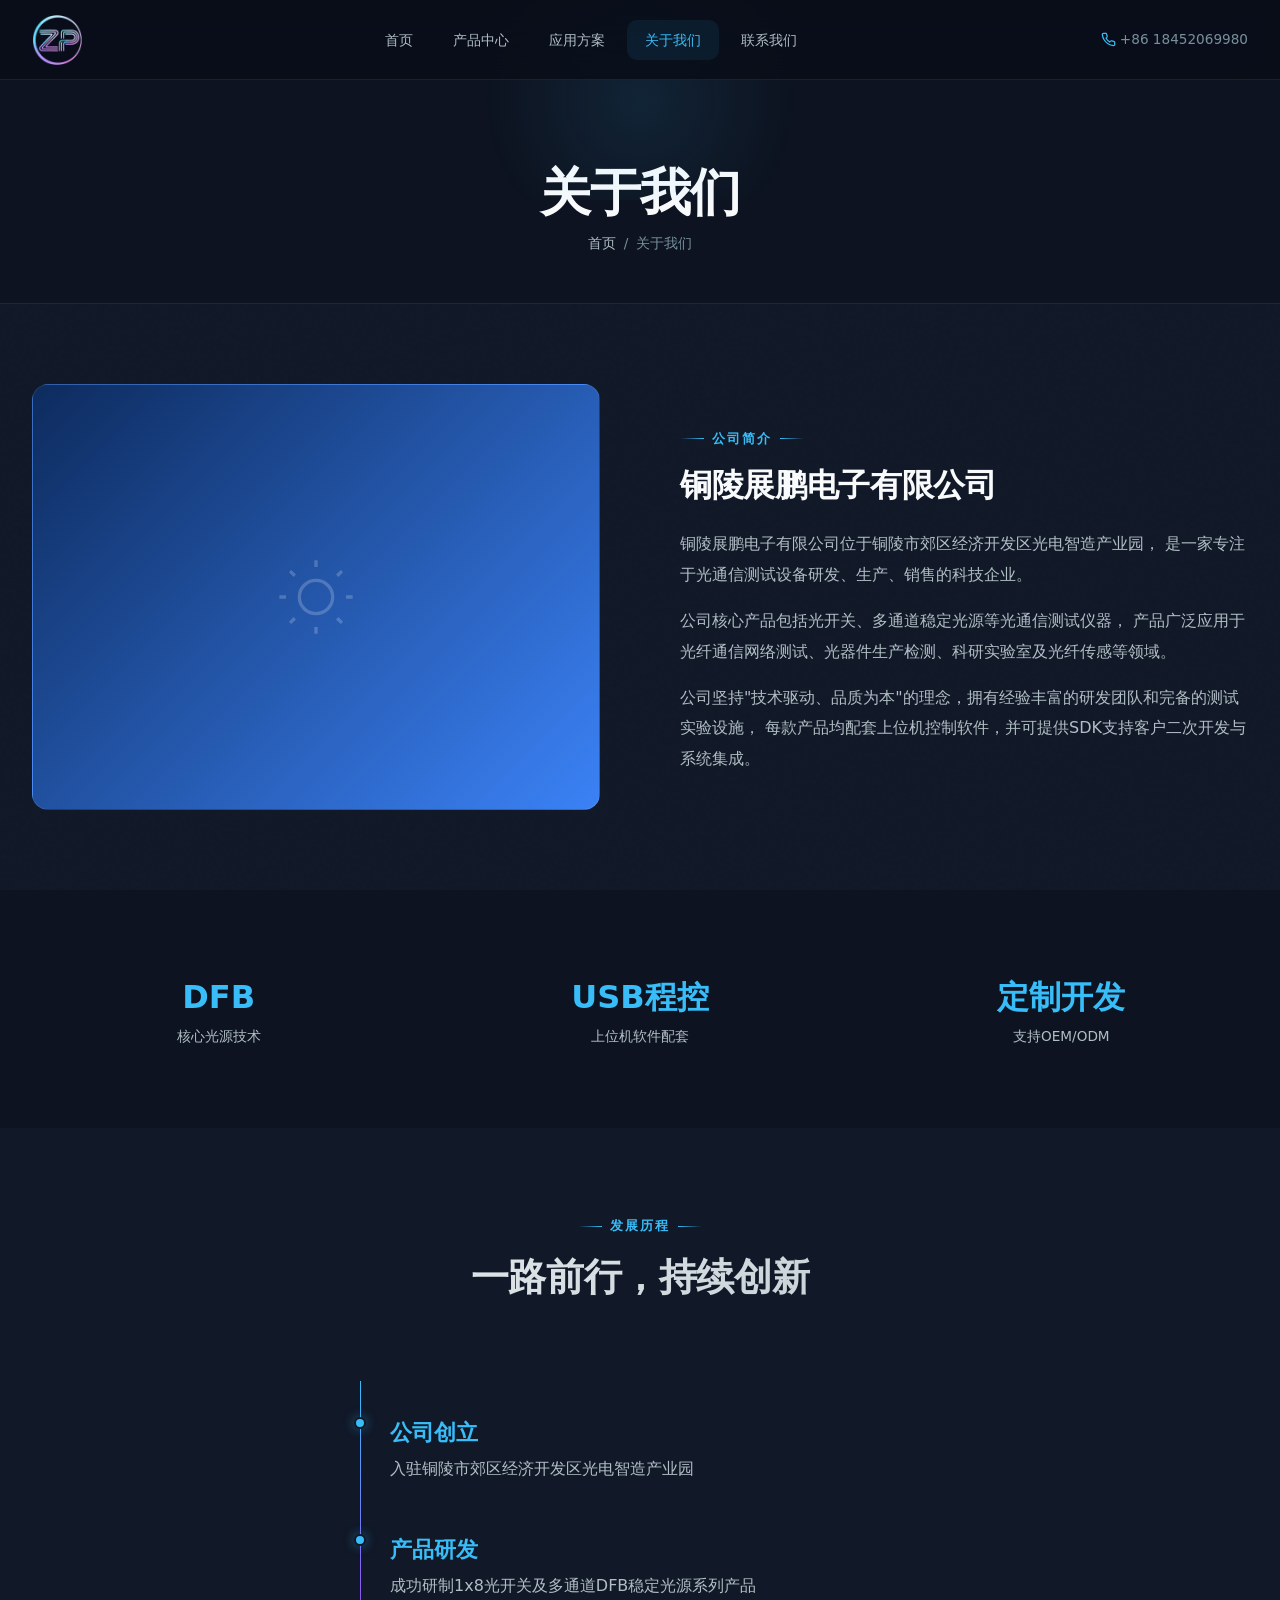
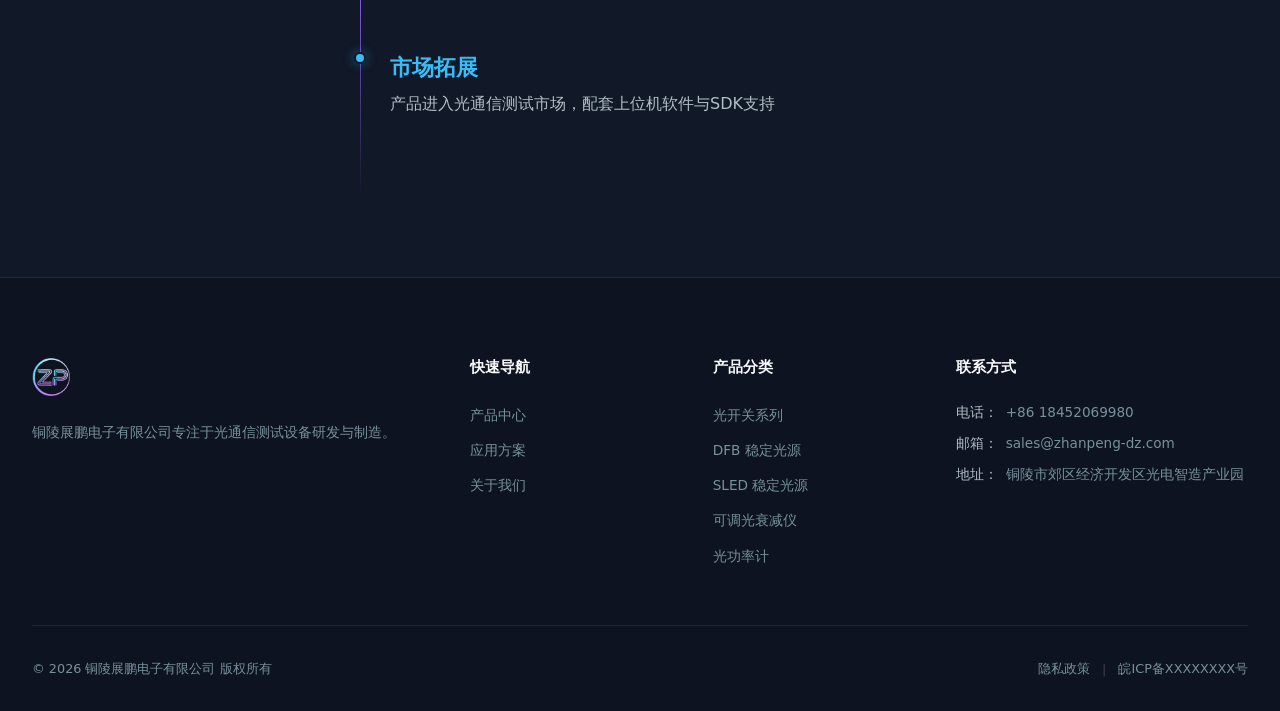
==== about.html @ 1474ac17 "网站最新版：光功率计数据手册导入 + 主页补齐 + 真实产品图" ====
<!DOCTYPE html>
<html lang="zh-CN">
<head>
<meta charset="UTF-8">
<meta name="viewport" content="width=device-width, initial-scale=1.0">
<meta name="description" content="铜陵展鹏电子有限公司 - 了解公司发展历程、研发实力、资质荣誉。专业光通信测试设备制造商。">
<title>关于我们 - 铜陵展鹏电子有限公司</title>
<link rel="stylesheet" href="assets/css/main.css">
</head>
<body>

<header class="header">
  <div class="container header__inner">
    <a href="index.html" class="header__logo"><img src="assets/images/logo-icon.png" alt="ZP" class="header__logo-icon"></a>
    <nav class="nav">
      <ul class="nav__list">
        <li><a href="index.html" class="nav__link">首页</a></li>
        <li><a href="products.html" class="nav__link">产品中心</a></li>
        <li><a href="applications.html" class="nav__link">应用方案</a></li>
        <li><a href="about.html" class="nav__link nav__link--active">关于我们</a></li>
        
        <li><a href="contact.html" class="nav__link">联系我们</a></li>
      </ul>
    </nav>
    <div class="header__actions">
      <span class="header__phone"><svg class="header__phone-icon" viewBox="0 0 24 24" fill="none" stroke="currentColor" stroke-width="2"><path d="M22 16.92v3a2 2 0 01-2.18 2 19.79 19.79 0 01-8.63-3.07 19.5 19.5 0 01-6-6 19.79 19.79 0 01-3.07-8.67A2 2 0 014.11 2h3a2 2 0 012 1.72c.127.96.361 1.903.7 2.81a2 2 0 01-.45 2.11L8.09 9.91a16 16 0 006 6l1.27-1.27a2 2 0 012.11-.45c.907.339 1.85.573 2.81.7A2 2 0 0122 16.92z"/></svg> +86 18452069980</span>
      
      <button class="header__toggle" aria-label="菜单" aria-expanded="false"><span></span><span></span><span></span></button>
    </div>
  </div>
</header>

<section class="page-banner">
  <div class="container">
    <h1 class="page-banner__title">关于我们</h1>
    <div class="page-banner__breadcrumb"><a href="index.html">首页</a> <span>/</span> <span>关于我们</span></div>
  </div>
</section>

<!-- Company Intro -->
<section class="section">
  <div class="container">
    <div class="about-intro">
      <div class="about-intro__image fade-in" style="background: linear-gradient(135deg, #0d2b5e, var(--brand-blue)); display: flex; align-items: center; justify-content: center; color: rgba(255,255,255,0.2); font-size: 64px;">
        <svg width="80" height="80" viewBox="0 0 24 24" fill="none" stroke="currentColor" stroke-width="1"><circle cx="12" cy="12" r="5"/><path d="M12 1v2M12 21v2M4.22 4.22l1.42 1.42M18.36 18.36l1.42 1.42M1 12h2M21 12h2M4.22 19.78l1.42-1.42M18.36 5.64l1.42-1.42"/></svg>
      </div>
      <div class="fade-in">
        <span class="section__label">公司简介</span>
        <h2 style="font-size: 2rem; margin-bottom: 1.5rem;">铜陵展鹏电子有限公司</h2>
        <p style="color: var(--text-secondary); line-height: 1.9; margin-bottom: 1rem;">
          铜陵展鹏电子有限公司位于铜陵市郊区经济开发区光电智造产业园，
          是一家专注于光通信测试设备研发、生产、销售的科技企业。
        </p>
        <p style="color: var(--text-secondary); line-height: 1.9; margin-bottom: 1rem;">
          公司核心产品包括光开关、多通道稳定光源等光通信测试仪器，
          产品广泛应用于光纤通信网络测试、光器件生产检测、科研实验室及光纤传感等领域。
        </p>
        <p style="color: var(--text-secondary); line-height: 1.9;">
          公司坚持"技术驱动、品质为本"的理念，拥有经验丰富的研发团队和完备的测试实验设施，
          每款产品均配套上位机控制软件，并可提供SDK支持客户二次开发与系统集成。
        </p>
      </div>
    </div>
  </div>
</section>

<!-- Key Stats -->
<section class="section section--alt">
  <div class="container">
    <div style="display: grid; grid-template-columns: repeat(3, 1fr); gap: 3rem; text-align: center;">
      <div class="fade-in"><div style="font-size: 2rem; font-weight: 800; color: var(--brand-cyan);">DFB</div><div style="font-size: 0.85rem; color: var(--text-secondary);">核心光源技术</div></div>
      <div class="fade-in fade-in-delay-1"><div style="font-size: 2rem; font-weight: 800; color: var(--brand-cyan);">USB程控</div><div style="font-size: 0.85rem; color: var(--text-secondary);">上位机软件配套</div></div>
      <div class="fade-in fade-in-delay-2"><div style="font-size: 2rem; font-weight: 800; color: var(--brand-cyan);">定制开发</div><div style="font-size: 0.85rem; color: var(--text-secondary);">支持OEM/ODM</div></div>
    </div>
  </div>
</section>

<!-- Development Timeline -->
<section class="section">
  <div class="container">
    <div class="section__header fade-in">
      <span class="section__label">发展历程</span>
      <h2 class="section__title">一路前行，持续创新</h2>
    </div>
    <div class="timeline" style="max-width: 600px; margin: 0 auto;">
      <div class="timeline__item fade-in">
        <div class="timeline__dot" style="left: 20px;"></div>
        <div class="timeline__content" style="width: auto; margin-left: 50px;">
          <div class="timeline__year">公司创立</div>
          <p style="color: var(--text-secondary);">入驻铜陵市郊区经济开发区光电智造产业园</p>
        </div>
      </div>
      <div class="timeline__item fade-in">
        <div class="timeline__dot" style="left: 20px;"></div>
        <div class="timeline__content" style="width: auto; margin-left: 50px;">
          <div class="timeline__year">产品研发</div>
          <p style="color: var(--text-secondary);">成功研制1x8光开关及多通道DFB稳定光源系列产品</p>
        </div>
      </div>
      <div class="timeline__item fade-in">
        <div class="timeline__dot" style="left: 20px;"></div>
        <div class="timeline__content" style="width: auto; margin-left: 50px;">
          <div class="timeline__year">市场拓展</div>
          <p style="color: var(--text-secondary);">产品进入光通信测试市场，配套上位机软件与SDK支持</p>
        </div>
      </div>
    </div>
  </div>
</section>


<footer class="footer">
  <div class="container">
    <div class="footer__grid">
      <div class="footer__col"><h4 class="footer__col-title"><img src="assets/images/logo-icon.png" alt="ZP" style="height:38px;width:auto;"></h4><p class="footer__about">铜陵展鹏电子有限公司专注于光通信测试设备研发与制造。</p></div>
      <div class="footer__col"><h4 class="footer__col-title">快速导航</h4><ul class="footer__links"><li><a href="products.html">产品中心</a></li><li><a href="applications.html">应用方案</a></li><li><a href="about.html">关于我们</a></li></ul></div>
      <div class="footer__col"><h4 class="footer__col-title">产品分类</h4><ul class="footer__links"><li><a href="products.html#optical-switch">光开关系列</a></li><li><a href="products.html#dfb">DFB 稳定光源</a></li><li><a href="products.html#sled">SLED 稳定光源</a></li><li><a href="products.html#voa">可调光衰减仪</a></li><li><a href="products.html#opm">光功率计</a></li></ul></div>
      <div class="footer__col"><h4 class="footer__col-title">联系方式</h4><div class="footer__contact-item"><strong>电话：</strong> +86 18452069980</div><div class="footer__contact-item"><strong>邮箱：</strong> sales@zhanpeng-dz.com</div><div class="footer__contact-item"><strong>地址：</strong> 铜陵市郊区经济开发区光电智造产业园</div></div>
    </div>
    <div class="footer__bottom"><span>© 2026 铜陵展鹏电子有限公司 版权所有</span><span><a href="privacy.html">隐私政策</a> <span style="margin: 0 0.5rem; color: rgba(255,255,255,0.2);">|</span> <a href="https://beian.miit.gov.cn/" target="_blank" rel="noopener">皖ICP备XXXXXXXX号</a></span></div>
  </div>
</footer>

<button class="back-to-top" aria-label="回到顶部">↑</button>
<script src="assets/js/main.js"></script>
</body>
</html>
---- assets/css/main.css ----
/*!
 * Theme: Zhanpeng Electronics
 * 铜陵展鹏电子有限公司 - 光通信测试设备
 * Design: Industrial Precision / Photonic Tech
 */

/* ============================================
   1. Design Tokens
   ============================================ */
:root {
  /* Brand palette - extracted from ZP logo */
  --brand-cyan: #38bdf8;
  --brand-blue: #3b82f6;
  --brand-indigo: #6366f1;
  --brand-violet: #8b5cf6;
  --brand-purple: #a855f7;

  /* Surface - lightened industrial tech palette */
  --surface-dark: #111827;
  --surface-darker: #0d1320;
  --surface-card: #1a2332;
  --surface-card-hover: #222d3f;
  --surface-muted: #283548;

  /* Text */
  --text-primary: #f8fafc;
  --text-secondary: #b0bec5;
  --text-muted: #78909c;

  /* Accent */
  --accent-glow: rgba(56, 189, 248, 0.45);
  --accent-glow-strong: rgba(99, 102, 241, 0.55);

  /* Borders */
  --border-subtle: rgba(255,255,255,0.08);
  --border-muted: rgba(255,255,255,0.12);
  --border-glow: rgba(56, 189, 248, 0.3);

  /* Typography */
  --font: 'Segoe UI', 'PingFang SC', 'Microsoft YaHei', system-ui, -apple-system, sans-serif;
  --font-mono: 'JetBrains Mono', 'Cascadia Code', 'Consolas', monospace;

  /* Spacing */
  --space-xs: 0.25rem; --space-sm: 0.5rem; --space-md: 1rem;
  --space-lg: 1.5rem; --space-xl: 2rem; --space-2xl: 3rem; --space-3xl: 5rem; --space-4xl: 8rem;

  /* Layout */
  --container: 1280px;
  --header-h: 80px;

  /* Radius */
  --radius-sm: 6px; --radius-md: 10px; --radius-lg: 16px; --radius-xl: 24px;

  /* Shadows */
  --shadow-glow: 0 0 30px var(--accent-glow);
  --shadow-glow-sm: 0 0 12px var(--accent-glow);
  --shadow-card: 0 1px 3px rgba(0,0,0,0.4), 0 1px 2px rgba(0,0,0,0.3);

  /* Transitions */
  --ease: cubic-bezier(0.4, 0, 0.2, 1);
  --fast: 150ms var(--ease);
  --base: 250ms var(--ease);
  --slow: 400ms var(--ease);
}

/* ============================================
   2. Reset & Base
   ============================================ */
*, *::before, *::after { box-sizing: border-box; margin: 0; padding: 0; }

html { scroll-behavior: smooth; -webkit-font-smoothing: antialiased; }

body {
  font-family: var(--font);
  font-size: 1rem;
  line-height: 1.7;
  color: var(--text-primary);
  background: var(--surface-dark);
  overflow-x: hidden;
}

img { max-width: 100%; height: auto; display: block; }
a { color: var(--brand-cyan); text-decoration: none; transition: color var(--fast); }
a:hover { color: var(--brand-blue); }
ul, ol { list-style: none; }

h1, h2, h3, h4, h5, h6 { line-height: 1.25; font-weight: 700; color: var(--text-primary); }
h1 { font-size: clamp(2.4rem, 4vw, 3.6rem); letter-spacing: -0.02em; }
h2 { font-size: clamp(1.8rem, 3vw, 2.6rem); letter-spacing: -0.01em; }
h3 { font-size: 1.3rem; }
h4 { font-size: 1.1rem; }

::selection { background: var(--brand-cyan); color: var(--surface-dark); }

/* Subtle noise texture on body */
body::before {
  content: ''; position: fixed; inset: 0; z-index: -1; opacity: 0.015;
  background-image: url("data:image/svg+xml,%3Csvg viewBox='0 0 256 256' xmlns='http://www.w3.org/2000/svg'%3E%3Cfilter id='n'%3E%3CfeTurbulence type='fractalNoise' baseFrequency='0.9' numOctaves='4' stitchTiles='stitch'/%3E%3C/filter%3E%3Crect width='100%25' height='100%25' filter='url(%23n)'/%3E%3C/svg%3E");
  pointer-events: none;
}

/* ============================================
   3. Container & Section
   ============================================ */
.container { max-width: var(--container); margin: 0 auto; padding: 0 var(--space-xl); }

.section { padding: var(--space-3xl) 0; }
.section--alt { background: var(--surface-darker); }

.section__header { text-align: center; margin-bottom: var(--space-3xl); }
.section__label {
  display: inline-flex; align-items: center; gap: var(--space-sm);
  font-size: 0.8rem; font-weight: 600; text-transform: uppercase; letter-spacing: 0.15em;
  color: var(--brand-cyan); margin-bottom: var(--space-md);
}
.section__label::before {
  content: ''; width: 24px; height: 1px;
  background: linear-gradient(90deg, transparent, var(--brand-cyan));
}
.section__label::after {
  content: ''; width: 24px; height: 1px;
  background: linear-gradient(90deg, var(--brand-cyan), transparent);
}
.section__title {
  font-size: var(--h2, clamp(1.8rem, 3vw, 2.6rem));
  font-weight: 800; margin-bottom: var(--space-md);
  background: linear-gradient(135deg, var(--text-primary) 0%, var(--text-secondary) 100%);
  -webkit-background-clip: text; -webkit-text-fill-color: transparent;
  background-clip: text;
}
.section__subtitle {
  font-size: 1.05rem; color: var(--text-muted); max-width: 600px; margin: 0 auto;
}

/* ============================================
   4. Header
   ============================================ */
.header {
  position: fixed; top: 0; left: 0; right: 0; z-index: 1000;
  height: var(--header-h);
  background: rgba(10, 14, 23, 0.85);
  backdrop-filter: blur(20px) saturate(180%);
  -webkit-backdrop-filter: blur(20px) saturate(180%);
  border-bottom: 1px solid var(--border-subtle);
  transition: all var(--base);
}
.header--scrolled { border-bottom-color: var(--border-glow); box-shadow: 0 4px 30px rgba(0,0,0,0.3); }

.header__inner {
  display: flex; align-items: center; justify-content: space-between;
  height: var(--header-h);
}
.header__logo { display: flex; align-items: center; gap: 12px; flex-shrink: 0; text-decoration: none; }
.header__logo-icon { height: 50px; width: auto; }

.nav__list { display: flex; gap: 4px; }
.nav__link {
  display: block; padding: 8px 18px; font-size: 0.9rem; font-weight: 500;
  color: var(--text-secondary); border-radius: var(--radius-md);
  transition: all var(--fast); position: relative;
}
.nav__link:hover { color: var(--text-primary); background: rgba(255,255,255,0.04); }
.nav__link--active {
  color: var(--brand-cyan); background: rgba(56,189,248,0.08);
}

.header__actions { display: flex; align-items: center; gap: var(--space-md); }
.header__phone {
  display: flex; align-items: center; gap: var(--space-xs);
  font-size: 0.85rem; color: var(--text-muted);
}
.header__phone svg { width: 15px; height: 15px; color: var(--brand-cyan); }
.header__toggle { display: none; flex-direction: column; gap: 5px; background: none;
  border: none; cursor: pointer; padding: var(--space-sm);
}
.header__toggle span { display: block; width: 22px; height: 2px; background: var(--text-secondary);
  border-radius: 2px; transition: all var(--fast);
}

/* ============================================
   5. Buttons
   ============================================ */
.btn {
  display: inline-flex; align-items: center; justify-content: center; gap: var(--space-sm);
  padding: 10px 24px; font-size: 0.875rem; font-weight: 600; font-family: inherit;
  border-radius: var(--radius-md); border: 1px solid transparent;
  cursor: pointer; transition: all var(--base); white-space: nowrap; text-decoration: none;
  line-height: 1.5;
}
.btn--primary {
  background: linear-gradient(135deg, var(--brand-cyan), var(--brand-blue));
  color: #fff; border-color: transparent;
  box-shadow: 0 4px 14px rgba(56,189,248,0.25);
}
.btn--primary:hover {
  transform: translateY(-2px);
  box-shadow: 0 6px 24px rgba(56,189,248,0.4);
  color: #fff;
}
.btn--outline {
  background: transparent; color: var(--brand-cyan);
  border-color: var(--border-glow);
}
.btn--outline:hover {
  background: rgba(56,189,248,0.1); color: var(--brand-cyan);
  border-color: var(--brand-cyan); transform: translateY(-1px);
}
.btn--ghost {
  background: rgba(255,255,255,0.03); color: var(--text-secondary);
  border-color: var(--border-subtle);
}
.btn--ghost:hover { background: rgba(255,255,255,0.06); color: var(--text-primary); }
.btn--lg { padding: 14px 32px; font-size: 1rem; }
.btn--sm { padding: 6px 16px; font-size: 0.8rem; }

/* ============================================
   6. Hero
   ============================================ */
.hero {
  position: relative; min-height: 100vh; display: flex; align-items: center;
  background: var(--surface-darker); padding-top: var(--header-h); overflow: hidden;
}
/* Animated gradient orbs */
.hero::before {
  content: ''; position: absolute; top: -20%; right: -10%; width: 60%; height: 80%;
  background: radial-gradient(circle at center, rgba(56,189,248,0.12) 0%, transparent 70%);
  border-radius: 50%; filter: blur(60px); animation: heroFloat 8s ease-in-out infinite;
}
.hero::after {
  content: ''; position: absolute; bottom: -10%; left: -5%; width: 40%; height: 50%;
  background: radial-gradient(circle at center, rgba(139,92,246,0.1) 0%, transparent 70%);
  border-radius: 50%; filter: blur(60px); animation: heroFloat 10s ease-in-out infinite reverse;
}
@keyframes heroFloat {
  0%, 100% { transform: translate(0, 0) scale(1); }
  33% { transform: translate(30px, -20px) scale(1.05); }
  66% { transform: translate(-20px, 15px) scale(0.95); }
}

/* Grid lines */
.hero__grid {
  position: absolute; inset: 0; opacity: 0.03;
  background-image:
    linear-gradient(rgba(56,189,248,0.5) 1px, transparent 1px),
    linear-gradient(90deg, rgba(56,189,248,0.5) 1px, transparent 1px);
  background-size: 80px 80px;
  mask-image: radial-gradient(ellipse at center, black 30%, transparent 70%);
}

.hero__content { position: relative; z-index: 3; max-width: 620px; }
.hero__badge {
  display: inline-flex; align-items: center; gap: var(--space-sm);
  padding: 6px 16px; font-size: 0.8rem; font-weight: 500; letter-spacing: 0.05em;
  color: var(--brand-cyan); margin-bottom: var(--space-xl);
  border: 1px solid rgba(56,189,248,0.2); border-radius: var(--radius-full);
  background: rgba(56,189,248,0.06);
}
.hero__badge::before { content: ''; width: 6px; height: 6px; border-radius: 50%;
  background: var(--brand-cyan); box-shadow: 0 0 8px var(--accent-glow);
  animation: pulse 2s infinite;
}
@keyframes pulse { 0%,100% { opacity: 1; } 50% { opacity: 0.3; } }

.hero__title {
  font-size: clamp(2.6rem, 5vw, 4rem); font-weight: 900; line-height: 1.1;
  margin-bottom: var(--space-lg); color: var(--text-primary); letter-spacing: -0.03em;
}
.hero__title span {
  background: linear-gradient(135deg, var(--brand-cyan), var(--brand-violet));
  -webkit-background-clip: text; -webkit-text-fill-color: transparent;
  background-clip: text;
}
.hero__desc {
  font-size: 1.1rem; color: var(--text-muted); line-height: 1.8;
  margin-bottom: var(--space-2xl); max-width: 500px;
}
.hero__actions { display: flex; gap: var(--space-md); flex-wrap: wrap; }

.hero__visual {
  position: absolute; right: -2%; top: 50%; transform: translateY(-50%); z-index: 2;
  width: 52%; max-width: 750px;
}

/* Also increase hero product visual image sizing on index */
.hero__visual img {
  width: 100%; height: auto; opacity: 0.85;
  filter: drop-shadow(0 0 100px rgba(56,189,248,0.2)) drop-shadow(0 0 50px rgba(139,92,246,0.15));
}
.hero__scroll {
  position: absolute; bottom: 36px; left: 50%; transform: translateX(-50%); z-index: 3;
  display: flex; flex-direction: column; align-items: center; gap: var(--space-sm);
  color: var(--text-muted); font-size: 0.75rem; animation: bounce 2s infinite;
}
@keyframes bounce {
  0%, 20%, 50%, 80%, 100% { transform: translateX(-50%) translateY(0); }
  40% { transform: translateX(-50%) translateY(-6px); }
  60% { transform: translateX(-50%) translateY(-3px); }
}

/* ============================================
   7. Product Category Cards (Home)
   ============================================ */
.product-categories {
  display: grid; grid-template-columns: repeat(4, 1fr); gap: var(--space-lg);
}
.category-card {
  position: relative; padding: var(--space-2xl) var(--space-xl);
  background: var(--surface-card); border: 1px solid var(--border-subtle);
  border-radius: var(--radius-lg); text-align: center;
  transition: all var(--base); overflow: hidden;
  text-decoration: none; color: inherit; display: block;
}
.category-card::before {
  content: ''; position: absolute; top: 0; left: 50%; transform: translateX(-50%);
  width: 60%; height: 1px;
  background: linear-gradient(90deg, transparent, var(--brand-cyan), transparent);
  opacity: 0; transition: opacity var(--base);
}
.category-card:hover {
  border-color: var(--border-glow); transform: translateY(-6px);
  box-shadow: 0 12px 40px rgba(0,0,0,0.4), 0 0 30px rgba(56,189,248,0.08);
  background: var(--surface-card-hover);
}
.category-card:hover::before { opacity: 1; }
.category-card__icon {
  display: inline-flex; align-items: center; justify-content: center;
  width: 60px; height: 60px; margin-bottom: var(--space-lg);
  border-radius: var(--radius-lg);
  background: linear-gradient(135deg, rgba(56,189,248,0.12), rgba(139,92,246,0.08));
  color: var(--brand-cyan); font-size: 26px;
}
.category-card__icon svg { width: 28px; height: 28px; }
.category-card__title { font-size: 1.1rem; font-weight: 700; margin-bottom: var(--space-sm); color: var(--text-primary); }
.category-card__desc { font-size: 0.85rem; color: var(--text-muted); line-height: 1.6; margin-bottom: var(--space-lg); }
.category-card__link { font-size: 0.85rem; font-weight: 600; color: var(--brand-cyan); }

/* ============================================
   8. Featured Product Cards
   ============================================ */
.product-highlights { display: grid; grid-template-columns: repeat(4, 1fr); gap: var(--space-xl); }

.product-card {
  background: var(--surface-card); border: 1px solid var(--border-subtle);
  border-radius: var(--radius-lg); overflow: hidden;
  transition: all var(--base);
}
.product-card:hover {
  border-color: var(--border-glow); transform: translateY(-4px);
  box-shadow: 0 12px 40px rgba(0,0,0,0.4);
}
.product-card__image {
  width: 100%; height: 300px; display: flex; align-items: center; justify-content: center;
  padding: var(--space-lg); background: rgba(255,255,255,0.02);
}
.product-card__image img { max-width: 92%; max-height: 92%; object-fit: contain; }
.product-card__body { padding: 0 var(--space-xl) var(--space-xl); }

.product-card__title { font-size: 1.15rem; font-weight: 700; margin-bottom: var(--space-sm); }
.product-card__specs { display: flex; flex-wrap: wrap; gap: var(--space-xs); margin-bottom: var(--space-md); }
.product-card__spec {
  display: inline-block; padding: 3px 10px; font-size: 0.75rem; font-weight: 500;
  color: var(--brand-cyan); background: rgba(56,189,248,0.08);
  border: 1px solid rgba(56,189,248,0.12); border-radius: var(--radius-full);
}
.product-card__desc { color: var(--text-muted); font-size: 0.85rem; line-height: 1.6; margin-bottom: var(--space-lg); }
.product-card__action { padding-top: var(--space-sm); }

/* ============================================
   9. Product Grid (List Page)
   ============================================ */
.product-grid { display: grid; grid-template-columns: repeat(3, 1fr); gap: var(--space-xl); }

.product-grid-card {
  background: var(--surface-card); border: 1px solid var(--border-subtle);
  border-radius: var(--radius-lg); overflow: hidden; transition: all var(--base);
}
.product-grid-card:hover {
  border-color: var(--border-glow); transform: translateY(-4px);
  box-shadow: 0 12px 40px rgba(0,0,0,0.4);
}
.product-grid-card__image {
  width: 100%; height: 300px; display: flex; align-items: center; justify-content: center;
  padding: var(--space-lg); background: rgba(255,255,255,0.02);
}
.product-grid-card__image img { max-width: 92%; max-height: 92%; object-fit: contain; }
.product-grid-card__body { padding: var(--space-xl); }
.product-grid-card__title { font-size: 1.1rem; font-weight: 700; margin-bottom: var(--space-sm); }
.product-grid-card__specs { display: flex; flex-wrap: wrap; gap: var(--space-xs); margin-bottom: var(--space-md); }
.product-grid-card__spec {
  display: inline-block; padding: 3px 10px; font-size: 0.72rem; font-weight: 500;
  color: var(--text-muted); background: rgba(255,255,255,0.03);
  border: 1px solid var(--border-subtle); border-radius: var(--radius-full);
}
.product-grid-card__action { display: flex; gap: var(--space-sm); align-items: center; flex-wrap: wrap; }

/* ============================================
   10. Advantages
   ============================================ */
.advantages { display: grid; grid-template-columns: repeat(3, 1fr); gap: var(--space-xl); }
.advantage-card {
  text-align: center; padding: var(--space-2xl);
  background: var(--surface-card); border: 1px solid var(--border-subtle);
  border-radius: var(--radius-lg); transition: all var(--base);
}
.advantage-card:hover {
  border-color: var(--border-glow);
  box-shadow: 0 8px 30px rgba(0,0,0,0.3);
}
.advantage-card__icon {
  font-size: 36px; margin-bottom: var(--space-lg); display: block;
}
.advantage-card__title { font-size: 1.15rem; font-weight: 700; margin-bottom: var(--space-sm); }
.advantage-card__desc { color: var(--text-muted); font-size: 0.9rem; line-height: 1.7; }

/* ============================================
   11. Industries
   ============================================ */
.industries { display: grid; grid-template-columns: repeat(4, 1fr); gap: var(--space-lg); }
.industry-card {
  position: relative; border-radius: var(--radius-lg); overflow: hidden;
  aspect-ratio: 4/3; cursor: pointer; text-decoration: none; display: block;
  border: 1px solid var(--border-subtle); transition: all var(--base);
}
.industry-card__bg {
  position: absolute; inset: 0; transition: transform var(--slow);
}
.industry-card:hover .industry-card__bg { transform: scale(1.06); }
.industry-card:hover { border-color: var(--border-glow); }
.industry-card__overlay {
  position: absolute; inset: 0;
  background: linear-gradient(to top, rgba(6,9,16,0.9) 0%, rgba(6,9,16,0.2) 100%);
}
.industry-card__content { position: absolute; bottom: 0; left: 0; right: 0; padding: var(--space-xl); }
.industry-card__title { font-size: 1.2rem; font-weight: 700; color: #fff; margin-bottom: 4px; }

/* ============================================
   12. Company Stats Bar
   ============================================ */
.stats-bar {
  background: var(--surface-card); border: 1px solid var(--border-subtle);
  border-radius: var(--radius-lg); padding: var(--space-2xl);
  display: grid; grid-template-columns: repeat(3, 1fr); gap: var(--space-2xl);
  text-align: center;
}
.stat-item__value {
  font-size: 2.4rem; font-weight: 900; line-height: 1.1;
  background: linear-gradient(135deg, var(--brand-cyan), var(--brand-violet));
  -webkit-background-clip: text; -webkit-text-fill-color: transparent;
  background-clip: text;
}
.stat-item__label { font-size: 0.85rem; color: var(--text-muted); margin-top: var(--space-xs); }

/* ============================================
   13. Page Banner (Inner Pages)
   ============================================ */
.page-banner {
  background: var(--surface-darker); padding: calc(var(--header-h) + var(--space-3xl)) 0 var(--space-2xl);
  text-align: center; position: relative; overflow: hidden;
  border-bottom: 1px solid var(--border-subtle);
}
.page-banner::before {
  content: ''; position: absolute; top: 0; left: 50%; transform: translateX(-50%);
  width: 400px; height: 200px;
  background: radial-gradient(circle at center, rgba(56,189,248,0.1) 0%, transparent 70%);
  pointer-events: none;
}
.page-banner__title { margin-bottom: var(--space-sm); }
.page-banner__breadcrumb {
  display: flex; align-items: center; justify-content: center; gap: var(--space-sm);
  font-size: 0.85rem; color: var(--text-muted);
}
.page-banner__breadcrumb a { color: var(--text-secondary); }
.page-banner__breadcrumb a:hover { color: var(--brand-cyan); }

/* ============================================
   14. Product Detail
   ============================================ */
.product-detail { display: grid; grid-template-columns: 1.3fr 1fr; gap: var(--space-3xl); align-items: start; }
.product-detail__gallery { position: sticky; top: calc(var(--header-h) + var(--space-xl)); }
.product-detail__main-image {
  background: rgba(255,255,255,0.02); border: 1px solid var(--border-subtle);
  border-radius: var(--radius-lg); display: flex;
  align-items: center; justify-content: center; margin-bottom: var(--space-md); overflow: hidden;
  min-height: 450px;
}
.product-detail__main-image img { max-width: 96%; max-height: 480px; object-fit: contain; }
.product-detail__info h1 { font-size: 2rem; margin-bottom: var(--space-lg); }
.product-detail__meta { display: flex; gap: var(--space-2xl); margin-bottom: var(--space-xl);
  padding-bottom: var(--space-xl); border-bottom: 1px solid var(--border-subtle);
}
.product-detail__meta-item { display: flex; flex-direction: column; }
.product-detail__meta-label { font-size: 0.75rem; color: var(--text-muted); text-transform: uppercase; letter-spacing: 0.05em; }
.product-detail__meta-value { font-weight: 700; color: var(--text-primary); margin-top: 2px; }

/* Specs Table */
.specs-table { width: 100%; border-collapse: collapse; }
.specs-table th, .specs-table td {
  padding: 14px 18px; text-align: left; font-size: 0.9rem;
  border-bottom: 1px solid var(--border-subtle);
}
.specs-table th { background: rgba(255,255,255,0.02); font-weight: 600; color: var(--text-secondary);
  width: 30%; }
.specs-table tr:hover td { background: rgba(255,255,255,0.01); }
.specs-table thead th {
  background: rgba(56,189,248,0.06); color: var(--brand-cyan);
  border-bottom: 1px solid var(--border-glow); text-align: center;
}
.specs-table thead th:first-child { text-align: left; }

/* Download box */
.download-box {
  background: var(--surface-card); border: 1px solid var(--border-subtle);
  border-radius: var(--radius-lg); padding: var(--space-xl);
}
.download-box__label { display: flex; align-items: center; gap: var(--space-sm); margin-bottom: var(--space-md); }
.download-box__label svg { color: var(--brand-cyan); }

/* ============================================
   15. About Page
   ============================================ */
.about-intro { display: grid; grid-template-columns: 1fr 1fr; gap: var(--space-3xl); align-items: center; }
.about-intro__image {
  border-radius: var(--radius-lg); overflow: hidden; aspect-ratio: 4/3;
  background: var(--surface-card); display: flex; align-items: center; justify-content: center;
  border: 1px solid var(--border-subtle);
}

/* Timeline */
.timeline { position: relative; padding: var(--space-xl) 0; max-width: 600px; margin: 0 auto; }
.timeline::before {
  content: ''; position: absolute; top: 0; bottom: 0; left: 20px; width: 1px;
  background: linear-gradient(to bottom, var(--brand-cyan), var(--brand-violet), transparent);
}
.timeline__item { display: flex; margin-bottom: var(--space-2xl); position: relative; }
.timeline__dot {
  position: absolute; left: 20px; top: 4px; transform: translateX(-50%);
  width: 12px; height: 12px; background: var(--brand-cyan); border-radius: 50%;
  box-shadow: 0 0 12px var(--accent-glow);
  border: 2px solid var(--surface-dark);
}
.timeline__content { margin-left: 50px; }
.timeline__year { font-size: 1.4rem; font-weight: 800; color: var(--brand-cyan); margin-bottom: var(--space-xs); }

/* ============================================
   16. Contact Page
   ============================================ */
.contact-info__item { display: flex; gap: var(--space-lg); margin-bottom: var(--space-xl); }
.contact-info__icon {
  flex-shrink: 0; width: 48px; height: 48px; border-radius: var(--radius-md);
  display: flex; align-items: center; justify-content: center;
  background: rgba(56,189,248,0.08); color: var(--brand-cyan);
  border: 1px solid rgba(56,189,248,0.15);
}
.contact-info__icon svg { width: 20px; height: 20px; }
.contact-info__title { font-weight: 700; margin-bottom: 2px; }
.contact-info__value { color: var(--text-secondary); font-size: 0.9rem; }
.contact-map {
  background: var(--surface-card); border: 1px solid var(--border-subtle);
  border-radius: var(--radius-lg); height: 350px; display: flex;
  align-items: center; justify-content: center; color: var(--text-muted);
}

/* ============================================
   17. Footer
   ============================================ */
.footer {
  background: var(--surface-darker); border-top: 1px solid var(--border-subtle);
  padding: var(--space-3xl) 0 0;
}
.footer__grid {
  display: grid; grid-template-columns: 2fr 1fr 1fr 1.5fr; gap: var(--space-2xl);
  padding-bottom: var(--space-2xl); border-bottom: 1px solid var(--border-subtle);
}
.footer__col-title { font-size: 0.95rem; font-weight: 700; color: var(--text-primary); margin-bottom: var(--space-lg); }
.footer__about { font-size: 0.85rem; color: var(--text-muted); line-height: 1.8; }
.footer__links li { margin-bottom: 8px; }
.footer__links a { color: var(--text-muted); font-size: 0.85rem; transition: color var(--fast); }
.footer__links a:hover { color: var(--brand-cyan); }
.footer__contact-item { display: flex; gap: var(--space-sm); font-size: 0.85rem; color: var(--text-muted); margin-bottom: 8px; }
.footer__contact-item strong { color: var(--text-secondary); font-weight: 500; }
.footer__bottom {
  padding: var(--space-xl) 0; display: flex; justify-content: space-between;
  align-items: center; font-size: 0.8rem; color: var(--text-muted); flex-wrap: wrap; gap: var(--space-md);
}
.footer__bottom a { color: var(--text-muted); }
.footer__bottom a:hover { color: var(--brand-cyan); }

/* ============================================
   18. Back to Top
   ============================================ */
.back-to-top {
  position: fixed; bottom: 30px; right: 30px; width: 44px; height: 44px;
  background: var(--surface-card); color: var(--brand-cyan); border: 1px solid var(--border-glow);
  border-radius: 50%; cursor: pointer; display: flex; align-items: center; justify-content: center;
  font-size: 18px; z-index: 999; opacity: 0; transform: translateY(20px);
  transition: all var(--base); pointer-events: none;
}
.back-to-top--visible { opacity: 1; transform: translateY(0); pointer-events: auto; }
.back-to-top:hover {
  background: rgba(56,189,248,0.12);
  box-shadow: 0 0 20px rgba(56,189,248,0.2);
  transform: translateY(-3px);
}

/* ============================================
   19. Animations
   ============================================ */
.fade-in { opacity: 0; transform: translateY(30px); transition: opacity 0.7s var(--ease), transform 0.7s var(--ease); }
.fade-in--visible { opacity: 1; transform: translateY(0); }
.fade-in-delay-1 { transition-delay: 0.1s; }
.fade-in-delay-2 { transition-delay: 0.2s; }
.fade-in-delay-3 { transition-delay: 0.3s; }

/* ============================================
   20. Product Filter
   ============================================ */
.product-filter { display: flex; justify-content: center; gap: var(--space-sm); margin-bottom: var(--space-3xl); flex-wrap: wrap; }
.product-filter__btn {
  padding: 8px 20px; border: 1px solid var(--border-muted); border-radius: var(--radius-full);
  background: transparent; color: var(--text-secondary); font-size: 0.85rem; cursor: pointer; transition: all var(--fast);
}
.product-filter__btn:hover { border-color: var(--brand-cyan); color: var(--brand-cyan); }
.product-filter__btn--active {
  background: rgba(56,189,248,0.1); color: var(--brand-cyan); border-color: var(--brand-cyan);
}

/* ============================================
   21. Pagination
   ============================================ */
.pagination { display: flex; justify-content: center; gap: var(--space-sm); margin-top: var(--space-3xl); }
.pagination__btn {
  display: inline-flex; align-items: center; justify-content: center; min-width: 42px; height: 42px;
  padding: 0 14px; border: 1px solid var(--border-muted); border-radius: var(--radius-sm);
  background: transparent; color: var(--text-secondary); font-size: 0.85rem; cursor: pointer; transition: all var(--fast);
}
.pagination__btn:hover, .pagination__btn--active {
  background: var(--brand-cyan); color: var(--surface-dark); border-color: var(--brand-cyan);
}

/* ============================================
   22. Coming Soon Badge
   ============================================ */
.badge-soon {
  display: inline-block; padding: 4px 12px; font-size: 0.72rem; font-weight: 600;
  color: #f59e0b; background: rgba(245,158,11,0.1); border: 1px solid rgba(245,158,11,0.2);
  border-radius: var(--radius-full);
}
.badge-published {
  display: inline-block; padding: 4px 12px; font-size: 0.72rem; font-weight: 600;
  color: #10b981; background: rgba(16,185,129,0.1); border: 1px solid rgba(16,185,129,0.2);
  border-radius: var(--radius-full);
}

/* ============================================
   23. Responsive
   ============================================ */
@media (max-width: 1024px) {
  .product-categories { grid-template-columns: repeat(2, 1fr); }
  .product-highlights { grid-template-columns: repeat(2, 1fr); }
  .product-grid { grid-template-columns: repeat(2, 1fr); }
  .advantages { grid-template-columns: repeat(2, 1fr); }
  .industries { grid-template-columns: repeat(2, 1fr); }
  .footer__grid { grid-template-columns: repeat(2, 1fr); }
  .product-detail { grid-template-columns: 1fr; }
  .about-intro { grid-template-columns: 1fr; }
  .hero__visual { display: none; }
  .hero__content { max-width: 100%; text-align: center; }
  .hero__actions { justify-content: center; }
  .hero__desc { max-width: 100%; }
}

@media (max-width: 768px) {
  :root { --header-h: 60px; }
  .container { padding: 0 var(--space-lg); }
  .section { padding: var(--space-2xl) 0; }

  .nav { position: fixed; top: var(--header-h); left: 0; right: 0; bottom: 0;
    background: rgba(10,14,23,0.98); backdrop-filter: blur(20px);
    flex-direction: column; padding: var(--space-xl); transform: translateX(100%);
    transition: transform var(--base); z-index: 999;
  }
  .nav--open { transform: translateX(0); }
  .nav__list { flex-direction: column; width: 100%; }
  .nav__link { padding: var(--space-md); font-size: 1rem; }

  .header__toggle { display: flex; }
  .header__phone { display: none; }

  .product-categories { grid-template-columns: 1fr; }
  .product-highlights { grid-template-columns: 1fr; }
  .product-grid { grid-template-columns: 1fr; }
  .advantages { grid-template-columns: 1fr; }
  .industries { grid-template-columns: 1fr; }
  .footer__grid { grid-template-columns: 1fr; }
  .stats-bar { grid-template-columns: 1fr; gap: var(--space-xl); }
  .product-card { flex-direction: column; }
  .product-card__image { height: 220px; }
  .product-grid-card__image { height: 220px; }
  .timeline::before { left: 20px; }
  .timeline__content { margin-left: 50px; width: auto; }
}
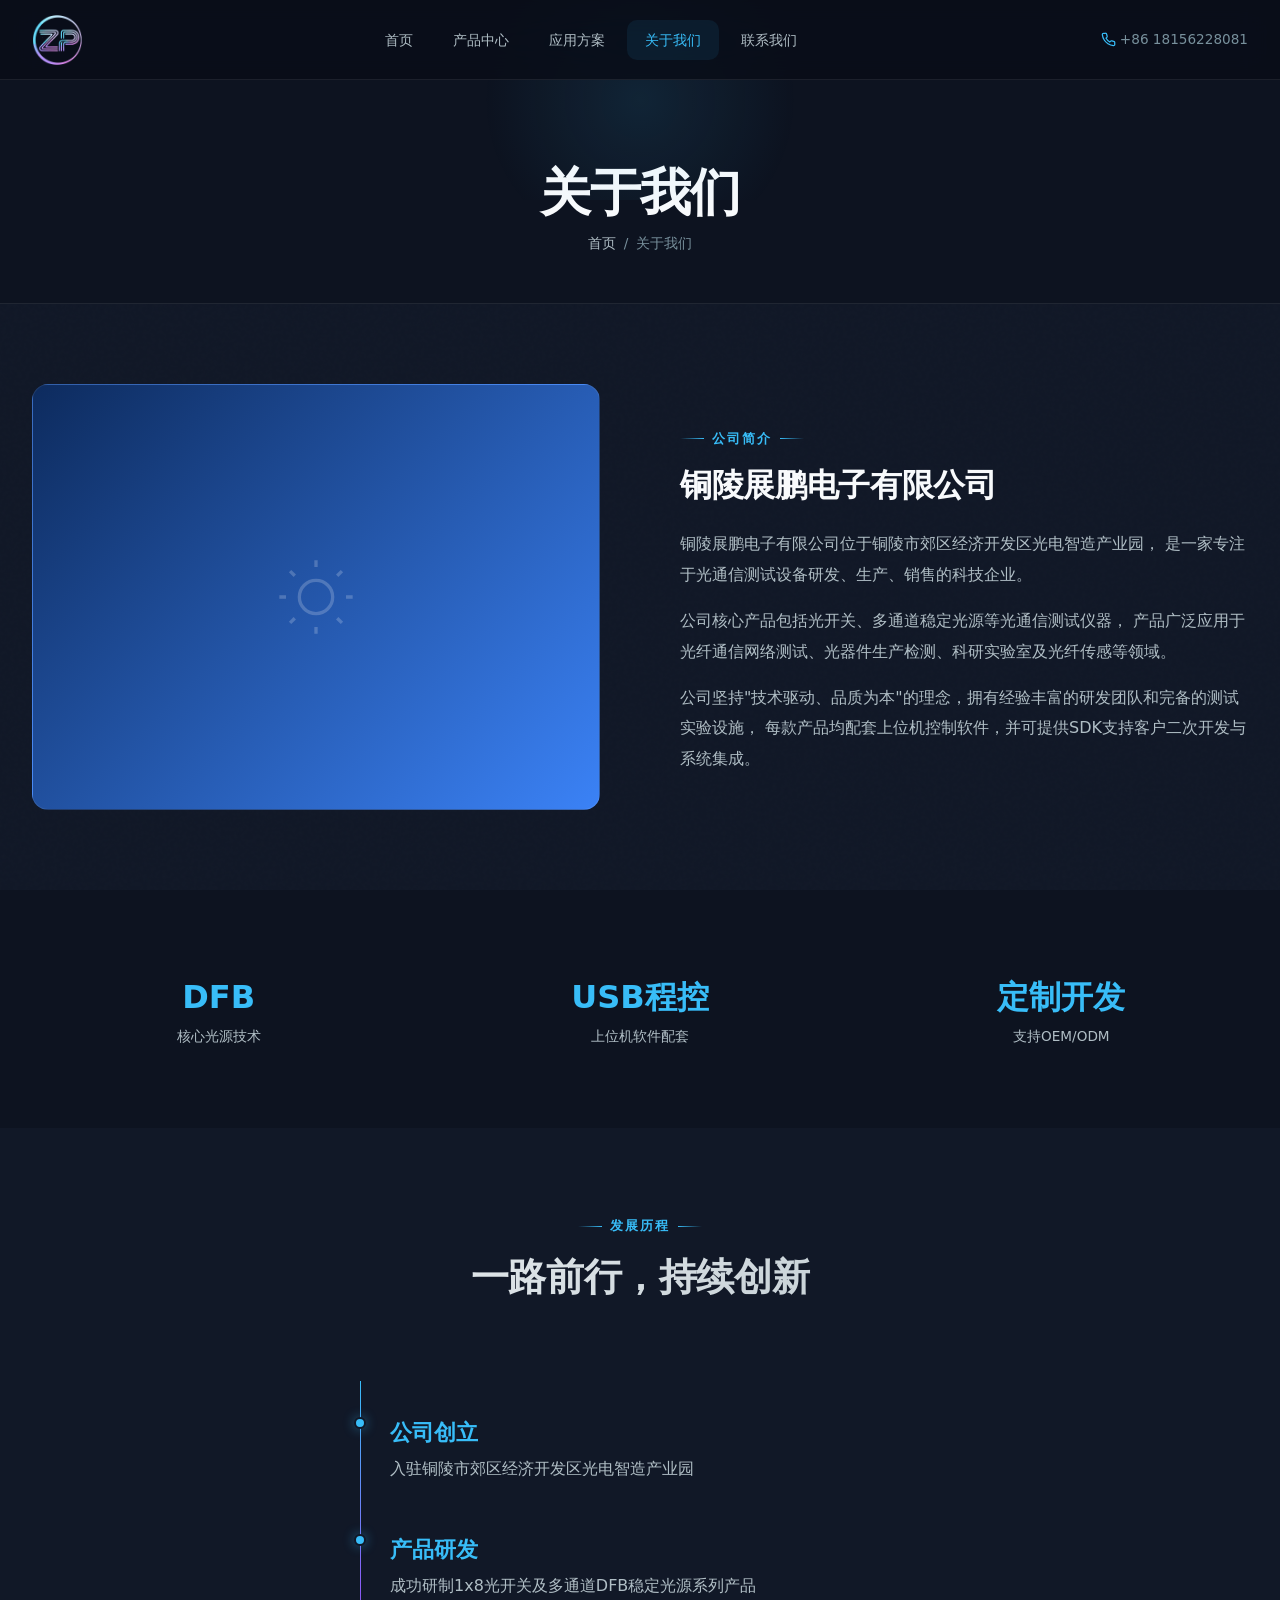
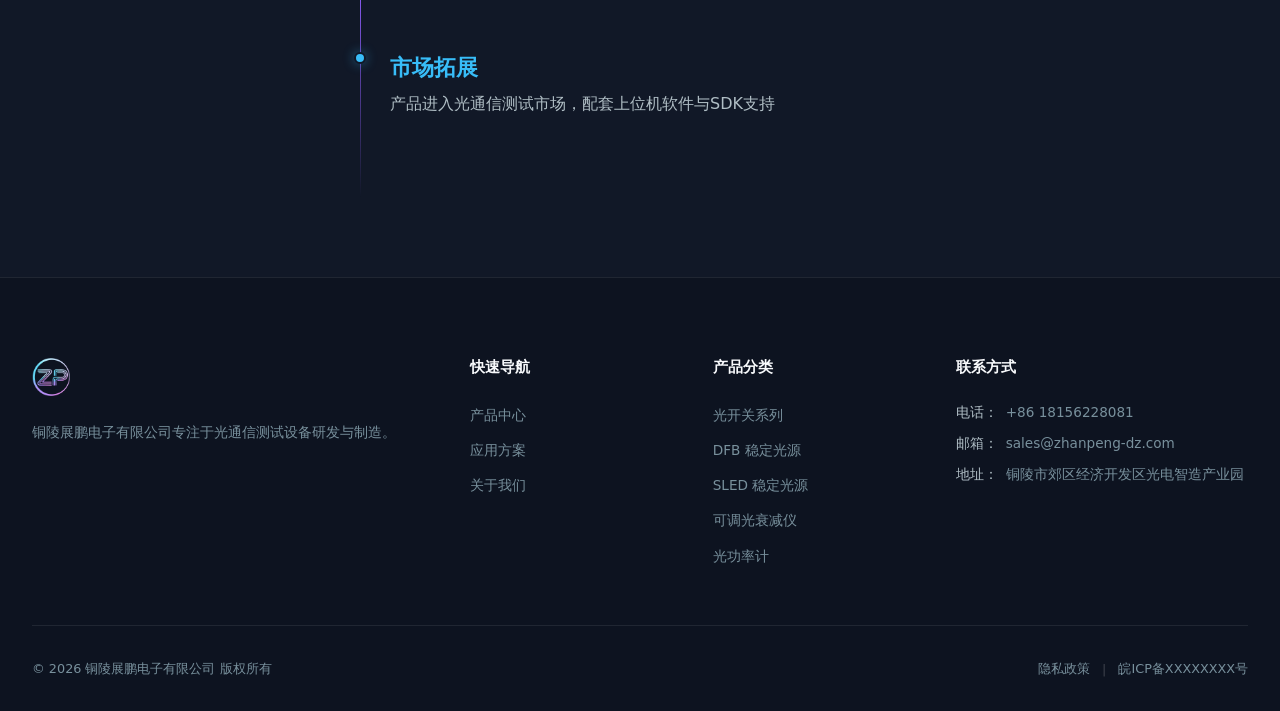
==== commit f7ab3e19: "全站更新联系电话：+86 18156228081" ====
--- a/about.html
+++ b/about.html
@@ -23,7 +23,7 @@
       </ul>
     </nav>
     <div class="header__actions">
-      <span class="header__phone"><svg class="header__phone-icon" viewBox="0 0 24 24" fill="none" stroke="currentColor" stroke-width="2"><path d="M22 16.92v3a2 2 0 01-2.18 2 19.79 19.79 0 01-8.63-3.07 19.5 19.5 0 01-6-6 19.79 19.79 0 01-3.07-8.67A2 2 0 014.11 2h3a2 2 0 012 1.72c.127.96.361 1.903.7 2.81a2 2 0 01-.45 2.11L8.09 9.91a16 16 0 006 6l1.27-1.27a2 2 0 012.11-.45c.907.339 1.85.573 2.81.7A2 2 0 0122 16.92z"/></svg> +86 18452069980</span>
+      <span class="header__phone"><svg class="header__phone-icon" viewBox="0 0 24 24" fill="none" stroke="currentColor" stroke-width="2"><path d="M22 16.92v3a2 2 0 01-2.18 2 19.79 19.79 0 01-8.63-3.07 19.5 19.5 0 01-6-6 19.79 19.79 0 01-3.07-8.67A2 2 0 014.11 2h3a2 2 0 012 1.72c.127.96.361 1.903.7 2.81a2 2 0 01-.45 2.11L8.09 9.91a16 16 0 006 6l1.27-1.27a2 2 0 012.11-.45c.907.339 1.85.573 2.81.7A2 2 0 0122 16.92z"/></svg> +86 18156228081</span>
       
       <button class="header__toggle" aria-label="菜单" aria-expanded="false"><span></span><span></span><span></span></button>
     </div>
@@ -115,7 +115,7 @@
       <div class="footer__col"><h4 class="footer__col-title"><img src="assets/images/logo-icon.png" alt="ZP" style="height:38px;width:auto;"></h4><p class="footer__about">铜陵展鹏电子有限公司专注于光通信测试设备研发与制造。</p></div>
       <div class="footer__col"><h4 class="footer__col-title">快速导航</h4><ul class="footer__links"><li><a href="products.html">产品中心</a></li><li><a href="applications.html">应用方案</a></li><li><a href="about.html">关于我们</a></li></ul></div>
       <div class="footer__col"><h4 class="footer__col-title">产品分类</h4><ul class="footer__links"><li><a href="products.html#optical-switch">光开关系列</a></li><li><a href="products.html#dfb">DFB 稳定光源</a></li><li><a href="products.html#sled">SLED 稳定光源</a></li><li><a href="products.html#voa">可调光衰减仪</a></li><li><a href="products.html#opm">光功率计</a></li></ul></div>
-      <div class="footer__col"><h4 class="footer__col-title">联系方式</h4><div class="footer__contact-item"><strong>电话：</strong> +86 18452069980</div><div class="footer__contact-item"><strong>邮箱：</strong> sales@zhanpeng-dz.com</div><div class="footer__contact-item"><strong>地址：</strong> 铜陵市郊区经济开发区光电智造产业园</div></div>
+      <div class="footer__col"><h4 class="footer__col-title">联系方式</h4><div class="footer__contact-item"><strong>电话：</strong> +86 18156228081</div><div class="footer__contact-item"><strong>邮箱：</strong> sales@zhanpeng-dz.com</div><div class="footer__contact-item"><strong>地址：</strong> 铜陵市郊区经济开发区光电智造产业园</div></div>
     </div>
     <div class="footer__bottom"><span>© 2026 铜陵展鹏电子有限公司 版权所有</span><span><a href="privacy.html">隐私政策</a> <span style="margin: 0 0.5rem; color: rgba(255,255,255,0.2);">|</span> <a href="https://beian.miit.gov.cn/" target="_blank" rel="noopener">皖ICP备XXXXXXXX号</a></span></div>
   </div>
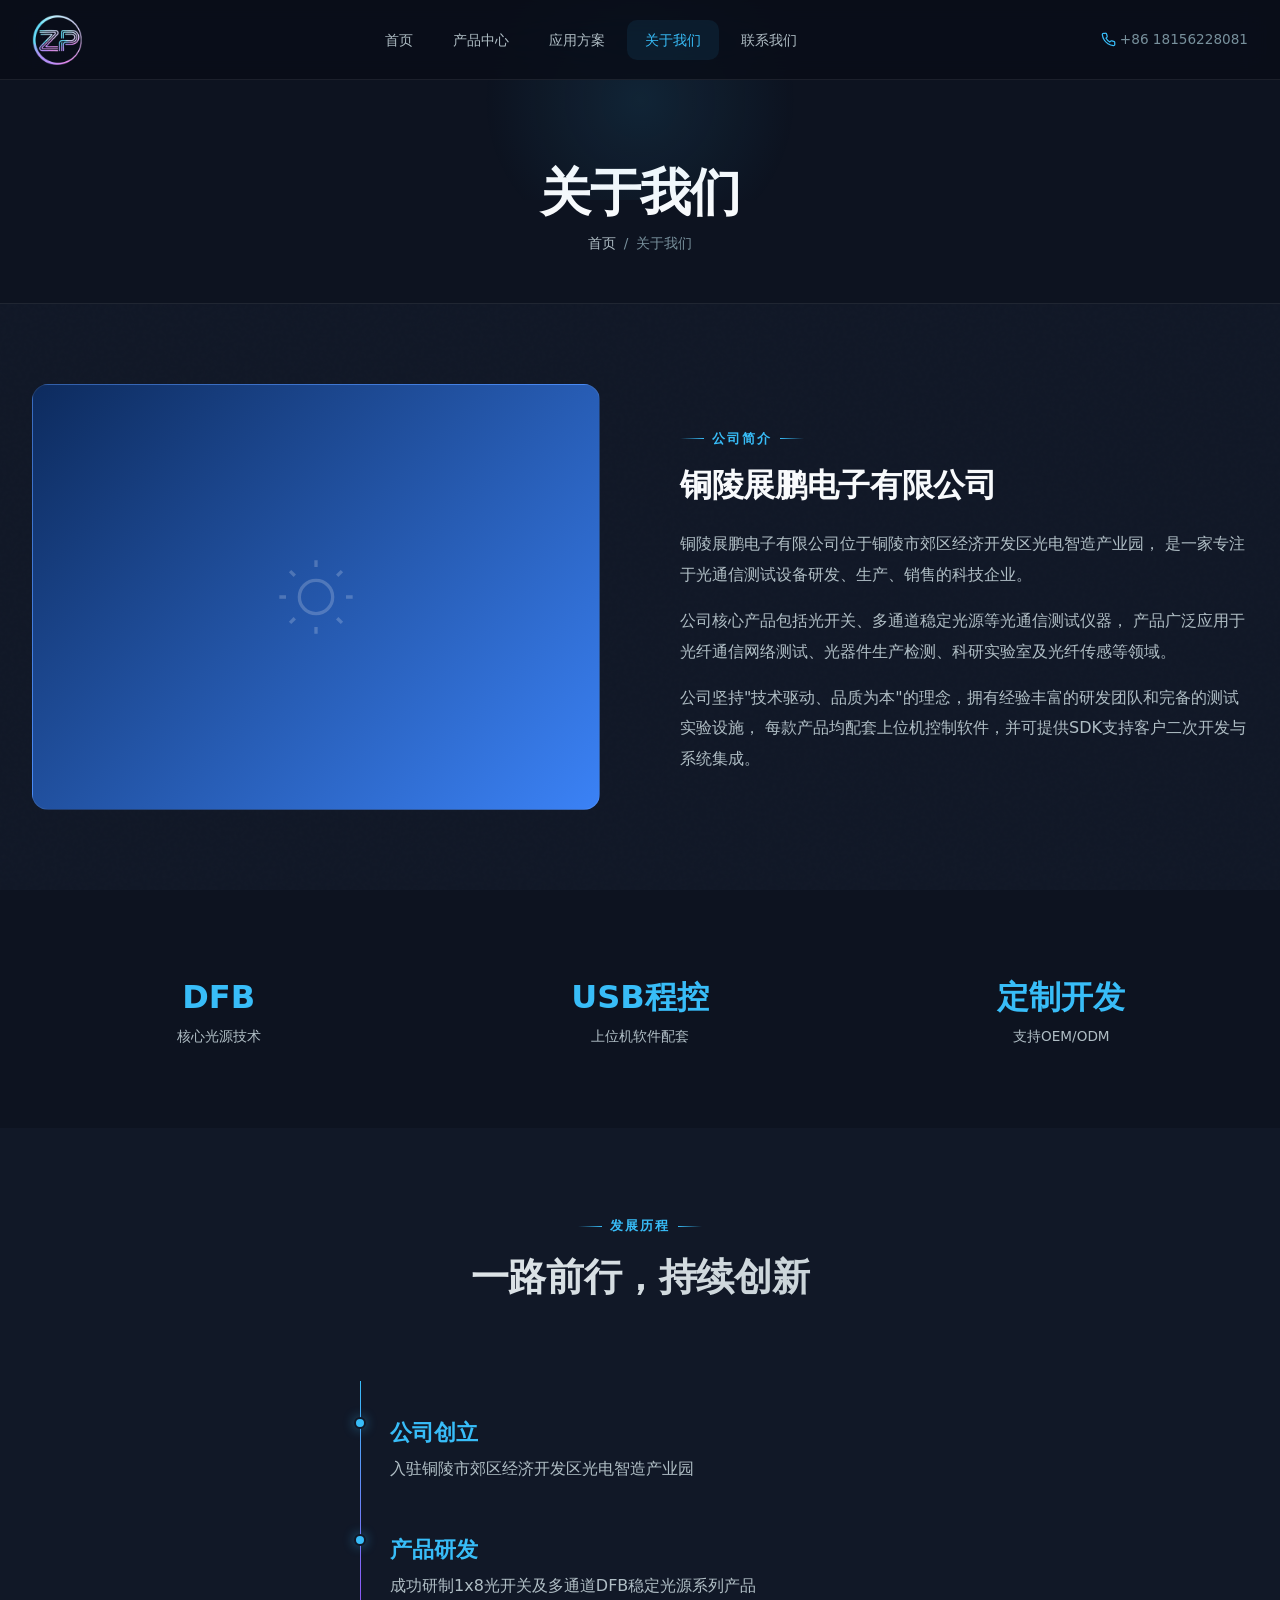
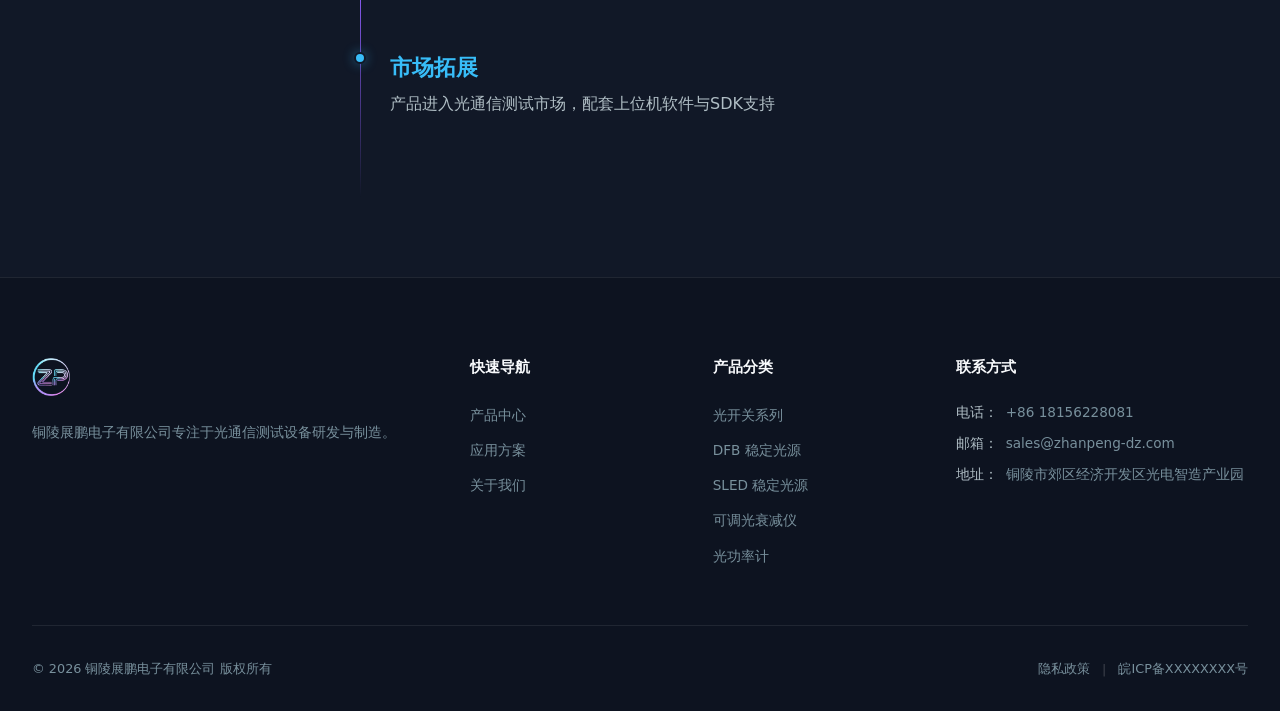
==== commit f8dc2206: "perf: 图片转 WebP + 原生懒加载 + favicon，引用体积降 90% - 14 张被引用图片转 WebP 并按展示尺寸缩放（5906px logo 缩到 512px）   引用体积 2" ====
--- a/about.html
+++ b/about.html
@@ -5,13 +5,16 @@
 <meta name="viewport" content="width=device-width, initial-scale=1.0">
 <meta name="description" content="铜陵展鹏电子有限公司 - 了解公司发展历程、研发实力、资质荣誉。专业光通信测试设备制造商。">
 <title>关于我们 - 铜陵展鹏电子有限公司</title>
+<link rel="icon" href="favicon.ico" sizes="any">
+<link rel="icon" type="image/png" sizes="32x32" href="assets/images/favicon-32.png">
+<link rel="apple-touch-icon" href="assets/images/apple-touch-icon.png">
 <link rel="stylesheet" href="assets/css/main.css">
 </head>
 <body>
 
 <header class="header">
   <div class="container header__inner">
-    <a href="index.html" class="header__logo"><img src="assets/images/logo-icon.png" alt="ZP" class="header__logo-icon"></a>
+    <a href="index.html" class="header__logo"><img src="assets/images/logo-icon.webp" alt="ZP" class="header__logo-icon" width="256" height="256" fetchpriority="high" decoding="async"></a>
     <nav class="nav">
       <ul class="nav__list">
         <li><a href="index.html" class="nav__link">首页</a></li>
@@ -112,7 +115,7 @@
 <footer class="footer">
   <div class="container">
     <div class="footer__grid">
-      <div class="footer__col"><h4 class="footer__col-title"><img src="assets/images/logo-icon.png" alt="ZP" style="height:38px;width:auto;"></h4><p class="footer__about">铜陵展鹏电子有限公司专注于光通信测试设备研发与制造。</p></div>
+      <div class="footer__col"><h4 class="footer__col-title"><img src="assets/images/logo-icon.webp" alt="ZP" style="height:38px;width:auto;" width="256" height="256" loading="lazy" decoding="async"></h4><p class="footer__about">铜陵展鹏电子有限公司专注于光通信测试设备研发与制造。</p></div>
       <div class="footer__col"><h4 class="footer__col-title">快速导航</h4><ul class="footer__links"><li><a href="products.html">产品中心</a></li><li><a href="applications.html">应用方案</a></li><li><a href="about.html">关于我们</a></li></ul></div>
       <div class="footer__col"><h4 class="footer__col-title">产品分类</h4><ul class="footer__links"><li><a href="products.html#optical-switch">光开关系列</a></li><li><a href="products.html#dfb">DFB 稳定光源</a></li><li><a href="products.html#sled">SLED 稳定光源</a></li><li><a href="products.html#voa">可调光衰减仪</a></li><li><a href="products.html#opm">光功率计</a></li></ul></div>
       <div class="footer__col"><h4 class="footer__col-title">联系方式</h4><div class="footer__contact-item"><strong>电话：</strong> +86 18156228081</div><div class="footer__contact-item"><strong>邮箱：</strong> sales@zhanpeng-dz.com</div><div class="footer__contact-item"><strong>地址：</strong> 铜陵市郊区经济开发区光电智造产业园</div></div>
